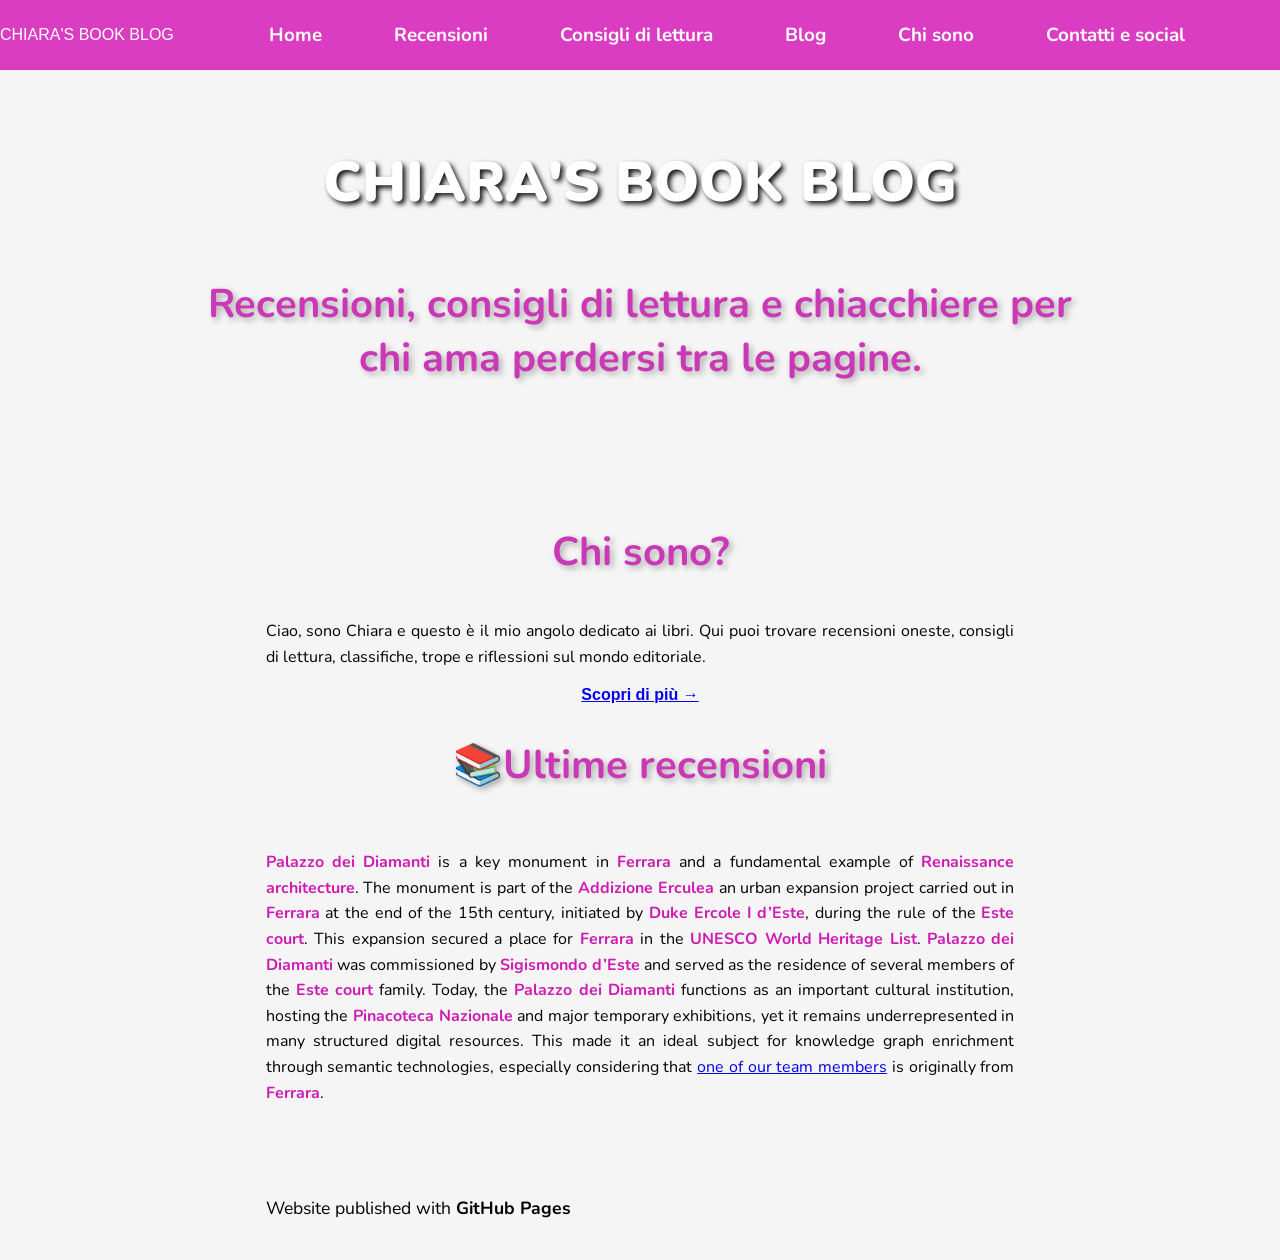
==== index.html @ 5707bc99 "Update index.html" ====
<!DOCTYPE html>
<html lang="it">
<head>
  <meta charset="UTF-8" />
  <meta name="viewport" content="width=device-width, initial-scale=1.0" />
	  <title>Chiara's book blog</title>
	<link rel="icon" type="image/png" href="assets/images/head_after.png">
  <link rel="stylesheet" href="assets/style.css">
	<link href="https://fonts.googleapis.com/css2?family=Nunito&display=swap" rel="stylesheet">
	<link href="https://fonts.google.com/specimen/Rampart+One?query=Rampart+One" rel="stylesheet">

</head>
<body class="home">

 <nav>
	 <div class="mobile-nav">

  <span class="mobile-logo">CHIARA'S BOOK BLOG</span>

  <button class="hamburger" id="hamburger">
    ☰
  </button>
</div>
    <ul>
      <li><a href="index.html"><b>Home</b></a></li>
      <li><a href="methodology.html"><b>Recensioni</b></a></li>
      <li><a href="sparqlqueries.html"><b>Consigli di lettura</b></a></li>
       <li><a href="LLMprompting.html"><b>Blog</b></a></li>
	   <li><a href="rdftriples.html"><b>Chi sono</b></a></li>
      <li><a href="challenges.html"><b>Contatti e social</b></a></li>
    </ul>
 </nav>
  <main>
<div class="title-container">
  <h1 id="arch-title" class="anchor-offset" style="color: white;">
    CHIARA'S BOOK BLOG <br>
  </h1>
	<h2><center>Recensioni, consigli di lettura e chiacchiere per chi ama perdersi tra le pagine.</center></h2>
</div>
<br>
    <br>
    <h2><center>Chi sono?</center></h2>
    <p> Ciao, sono Chiara e questo è il mio angolo dedicato ai libri. Qui puoi trovare recensioni oneste, consigli di lettura, classifiche, trope e riflessioni sul mondo editoriale.<br>
	<center><a href="LLMprompting.html"><b>Scopri di più →</b></a></center>	
</p>
<br>
<h2><center>📚Ultime recensioni</center></h2>
	  <br>
	  <p><strong><a href="https://en.wikipedia.org/wiki/Palazzo_dei_Diamanti" class="no-underline-link" target=_blank">Palazzo dei Diamanti</a></strong> is a key monument in <strong><a href="https://en.wikipedia.org/wiki/Ferrara" class="no-underline-link">Ferrara</a></strong> and a fundamental example of <strong><a href="https://en.wikipedia.org/wiki/Renaissance_architecture" class="no-underline-link" target="_blank">Renaissance architecture</a></strong>. 
	    The monument is part of the <strong><a href="https://en.wikipedia.org/wiki/Addizione_Erculea" class="no-underline-link" target="_blank">Addizione Erculea</a></strong> an urban expansion project carried out in <strong><a href="https://en.wikipedia.org/wiki/Ferrara" class="no-underline-link" target="_blank">Ferrara</a></strong> at the end of the 15th century, initiated by <strong><a href="https://en.wikipedia.org/wiki/Ferrara" class="no-underline-link" target="_blank">Duke Ercole I d’Este</a></strong>, during the rule of the <strong><a href="https://en.wikipedia.org/wiki/House_of_Este" class="no-underline-link" target="_blank">Este court</a></strong>. This expansion secured a place for <strong><a href="https://en.wikipedia.org/wiki/Ferrara" class="no-underline-link" target="_blank">Ferrara</a></strong> in the <strong><a href="https://whc.unesco.org/en/list/733" class="no-underline-link" target="_blank">UNESCO World Heritage List</a></strong>. 
	    <strong><a href="https://en.wikipedia.org/wiki/Palazzo_dei_Diamanti" class="no-underline-link" target="_blank">Palazzo dei Diamanti</a></strong> was commissioned by <strong><a href="https://en.wikipedia.org/wiki/Sigismondo_d%27Este_(1480%E2%80%931524)" class="no-underline-link" target="_blank">Sigismondo d’Este</a></strong> and served as the residence of several members of the <strong><a href="https://en.wikipedia.org/wiki/House_of_Este" class="no-underline-link" target="_blank">Este court</a></strong> family. Today, the <strong><a href="https://en.wikipedia.org/wiki/Palazzo_dei_Diamanti" class="no-underline-link" target="_blank">Palazzo dei Diamanti</a></strong> functions as an important cultural institution, hosting the <strong><a href="https://en.wikipedia.org/wiki/Pinacoteca_Nazionale_in_Ferrara" class="no-underline-link" target="_blank">Pinacoteca Nazionale</a></strong> and major temporary exhibitions, 
	    yet it remains underrepresented in many structured digital resources. This made it an ideal subject for knowledge graph enrichment through semantic technologies, especially considering that <a href="foto.html" target="_blank">one of our team members</a> is originally from <strong><a href="https://en.wikipedia.org/wiki/Ferrara" class="no-underline-link" target="_blank">Ferrara</a></strong>. 
	  </p>
	  <br>
	  <br>

<br>
<br>
<div id="footer_wrap">
 <footer class="inner">
        <p style="color: black; font-size: 1.1em;">Website published with <a href="https://pages.github.com" class="no-underline-link github-pages-link-hover" style="color: black;"> GitHub Pages</a></p>
      </footer>
    </div>
	
  </main>
	<script>
const hamburger = document.getElementById("hamburger");
const menu = document.getElementById("nav-menu");

hamburger.addEventListener("click", () => {
  menu.classList.toggle("active");
});
</script>
</body>
</html>
---- assets/style.css ----
/* Stili generali */
* {
  margin: 0;
  padding: 0;
  box-sizing: border-box;
}

body {
  font-family: Arial, sans-serif;
  padding-top: 60px; 
  background-color: #f5f5f5;
}

p {
  max-width: 800px;
  margin: 0 auto 1em auto;
  text-align: justify;
  line-height: 1.6;
  padding: 0 2vw;
  font-family: 'Nunito', sans-serif;
  font-weight: 400;
}

ul {
  max-width: 800px;
  text-align: justify;
  line-height: 1.6;
  padding: 0 1vw 0 1.5vw;
  font-family: 'Nunito', sans-serif;
  font-weight: 400;
  margin: 0 auto 1em auto;
  list-style-type: disc;
}


.logo-list {
  font-family: 'Nunito', sans-serif;
  max-width: 800px;
  margin: 0 auto 1em auto;
  padding: 0 2vw;
  text-align: justify;
  line-height: 1.6;
  font-weight: 400;
  list-style: none;
}

@media (min-width: 1400px) {
  p, .logo-list {
    max-width: 1200px;
    padding: 0 1vw;
  }
}

.no-underline-link {
  text-decoration: none;              /* rimuove la sottolineatura */
  color: #ce1bb3;                     /* rosa più scuro */
  font-weight: bold;                  /* facoltativo */
  transition: color 0.3s ease;
}

.no-underline-link:hover {
  color: #b1199a;                     /* ancora più scuro al passaggio */
  text-decoration: underline;         /* mostra sottolineatura */
  text-decoration-color: #b1199a;
}

/* Menu principale */
nav {
  position: fixed;
  top: 0;
  width: 100%;
  background-color: #da3cc2;
  color: white;
  height: 70px;
  display: flex;
  align-items: center;
  justify-content: center; /* centra il contenuto dentro nav */
  z-index: 1000;
}

nav ul {
  max-width: 900px;
  margin: 0 auto;
  padding: 0;
  display: flex;
  justify-content: center; /* centra i li dentro ul */
  align-items: center;
  height: 100%;
  list-style-type: none;
}

nav ul li {
  position: relative;
  height: 100%;
  display: flex;
  font-family: "Nunito", sans-serif; /* Font Nunito */
  justify-content: center;
  text-decoration: none; 
  align-items: center; 
  font-size: 1.18em; 
  font-weight: normal;
  transition: color 0.3s ease, background-color 0.3s ease; 
}

nav > ul > li {
  margin: 0 1rem;
}

nav a {
  display: flex; /* Cambiato da block a flex */
  align-items: center; /* Centra verticalmente */
  justify-content: center; /* Centra orizzontalmente */
  height: 100%; /* Fa occupare tutta l’altezza della navbar */
  padding: 0 20px; /* Spazio orizzontale ai lati */
  color: white;
  text-decoration: none;
  white-space: nowrap;
}

nav li:hover > a {
  background-color: #b1199a;
}

/* ===================================
   NAVBAR RESPONSIVE
=================================== */

nav {
  position: fixed;
  top: 0;
  width: 100%;
  background-color: #da3cc2;
  z-index: 1000;
}

.nav-container {
  max-width: 1200px;
  margin: auto;
  height: 70px;

  display: flex;
  justify-content: space-between;
  align-items: center;

  padding: 0 20px;
}

.logo {
  color: white;
  text-decoration: none;
  font-family: "Nunito", sans-serif;
  font-weight: 800;
  font-size: 1.2rem;
}

.logo:hover {
  text-decoration: none;
}

.nav-menu {
  display: flex;
  list-style: none;
  gap: 20px;
}

.nav-menu a {
  color: white;
  text-decoration: none;
  font-family: "Nunito", sans-serif;
  font-weight: 700;
}

.nav-menu a:hover {
  color: #ffe8fb;
}

.hamburger {
  display: none;
  background: none;
  border: none;
  color: white;
  font-size: 2rem;
  cursor: pointer;
}

/* ==========================
   MOBILE
========================== */

@media screen and (max-width: 768px) {

  .hamburger {
    display: block;
  }

  .logo {
    font-size: 1rem;
  }

  .nav-menu {

    display: none;

    position: absolute;
    top: 70px;
    left: 0;

    width: 100%;

    background-color: #da3cc2;

    flex-direction: column;
    gap: 0;
  }

  .nav-menu.active {
    display: flex;
  }

  .nav-menu li {
    border-top: 1px solid rgba(255,255,255,0.2);
  }

  .nav-menu a {

    display: block;

    padding: 15px;

    text-align: center;

    width: 100%;
  }

  .nav-menu a:hover {
    background-color: #b1199a;
  }

  body {
    padding-top: 70px;
  }
}

/* Contenuto principale */
body.home .title-container {
  min-height: 400px;
  background-image: url("images/Palazz.jpg");
  background-size: cover;
  background-position: center;
  background-repeat: no-repeat;
  padding: 4rem 2rem;
  align-items: center;
  text-align: center;
  position: relative;
}

body.methodology .title-container {
  min-height: 400px;
  background-image: url("images/galleria.jpg");
  background-size: cover;
  background-position: center;
  background-repeat: no-repeat;
  padding: 4rem 2rem;
  text-align: center;
  position: relative;
}

body.sparqlqueries .title-container {
  min-height: 400px;
  background-image: url("images/cortile.jpg");
  background-size: cover;
  background-position: center;
  background-repeat: no-repeat;
  padding: 4rem 2rem;
  text-align: center;
  position: relative;
}

body.rdftriples .title-container {
  min-height: 400px;
  background-image: url("images/rdf.jpg");
  background-size: cover;
  background-position: center;
  background-repeat: no-repeat;
  padding: 4rem 2rem;
  text-align: center;
  position: relative;
}

body.llmprompting .title-container {
  min-height: 400px;
  background-image: url("images/llmpromptingpage.jpeg");
  background-size: cover;
  background-position: center;
  background-repeat: no-repeat;
  padding: 4rem 2rem;
  text-align: center;
  position: relative;
}

body.challenges .title-container {
  min-height: 400px;
  background-image: url("images/challengespage.jpeg");
  background-size: cover;
  background-position: center;
  background-repeat: no-repeat;
  padding: 4rem 2rem;
  text-align: center;
  position: relative;
}

body.conclusions .title-container {
  min-height: 400px;
  background-image: url("images/conclusions.jpeg");
  background-size: cover;
  background-position: center;
  background-repeat: no-repeat;
  padding: 4rem 2rem;
  text-align: center;
  position: relative;
}


.title-container h1 {
  position: relative;
  z-index: 1;
  color: white;
}

main {
  padding: 20px;
}

h1 {
  max-width: 800px;
  margin: 0 auto 1em auto;
  padding: 0 2vw;
  font-family: 'Nunito', sans-serif; 
  font-weight: 900;
  font-size: 3.5em;
  color: #8B0000;
  text-shadow: 3px 3px 5px rgba(0, 0, 0, 0.9);
  text-align: center;
}

h2 {
  padding: 0 2vw;
  margin: 0 10vw 1em 10vw; /* sposta tutto più verso il centro */
  font-family: "Nunito", sans-serif;
  font-size: 2.5em;
  font-weight: bold;
  color: #cb38b5;
  text-shadow: 3px 3px 6px rgba(0, 0, 0, 0.3);
  text-align: left;
}

.wd-id a {
  all: unset; 
  font-size: 0.5em;
  margin-left: 0.75em;
  font-family: 'Playfair Display', serif;
  color: #444444;
  font-weight: normal;
  cursor: pointer;
}

h3 {
  padding: 0 2vw;
  margin: 0 10vw 1em 10vw;
  font-family: "Nunito", sans-serif;
  font-size: 1.5em;
  font-weight: normal;
  color: #a4118d;
  text-shadow: 3px 3px 6px rgba(0, 0, 0, 0.3);
  text-align: left;
}

@media screen and (max-width: 768px) {

  h1 {
    font-size: 1.8rem !important;
  }

  h2 {
    font-size: 1.3rem !important;
  }

  h3 {
    font-size: 1.1rem !important;
  }

}

/* text area queries */
/* Contenitore centrato per textarea */
.query-container {
  max-width: 800px;
  margin: 0 auto 2em auto;
  padding: 0 2vw;
}

.sparql-code {
  background-color: #f8f8f8;
  border: 1px solid #ddd;
  font-weight: normal;
  border-radius: 8px;
  padding: 1em;
  font-family: monospace;
  font-size: 0.95em;
  white-space: pre-wrap;
  overflow-x: auto;
  max-width: 800px;
  margin: 2em auto;
  line-height: 1.6;
  color: #333;
}

.sparql-code .keyword {
  color: #8e44ad;
  font-weight: bold;
}

.sparql-code .keyword-main { color: #000000; font-weight: 900; } /* nero */
/* funzioni/determinatori */
.sparql-code .keyword-second { color: #900dc6; font-weight: normal; } /* violetto */
.sparql-code .keyword-regex { color: #1ab4d0; font-weight: normal; } /* azzurro */
.sparql-code .keyword-label { color: #269b41; font-weight: normal; } /* verdino */
.sparql-code .keyword-red { color: #d90000; font-weight: normal; } /* rosso */

code {
  background-color: #eee;
  padding: 2px 4px;
  font-family: monospace;
  border-radius: 4px;
  color: #000000;
}

/* team section */
.team-section {
  padding: 50px 20px;
  background: #f9f9f9;
  text-align: center;
  font-family: 'Nunito', sans-serif;
  font-weight: 700; /* grassetto */
}

.section-title {
  font-size: 2rem;
  margin-bottom: 1.5rem;
  text-align: center !important;
  display: block;
  width: 100%; 
  margin-left: auto;
  margin-right: auto;
}

.team-grid {
  display: grid;
  grid-template-columns: repeat(auto-fit, minmax(150px, 1fr));
  gap: 20px;
  justify-items: center;
}

.team-card {
  background: #fff;
  padding: 15px 10px;
  border-radius: 8px;
  box-shadow: 0 2px 6px rgba(0,0,0,0.1);
  font-size: 1.1rem;
  transition: transform 0.3s, box-shadow 0.3s;
  width: 100%;
  max-width: 200px;
}

.team-card:hover {
  transform: none;
  box-shadow: 0 2px 6px rgba(0, 0, 0, 0.1);
}

/* Logo elenco puntato */
.logo-icon {
  height: 24px;        /* Altezza fissa */
  width: 40px;         /* Larghezza proporzionale */
  margin-right: 12px;
  vertical-align: middle;
  object-fit: contain; /* Mantiene proporzioni senza deformare */
  flex-shrink: 0;
}

.logo-item {
  display: flex;
  align-items: center;
  margin-bottom: 10px;
  font-family: 'Nunito', sans-serif;
  font-size: 1rem;
}

.logo-item a {
  text-decoration: none;
  color: #ce1bb3;
  font-weight: bold;
  transition: color 0.3s ease, text-decoration 0.3s ease;
}

.logo-item a:hover {
  color: #b1199a;
  text-decoration: underline;
}

.logo-list {
  font-family: 'Nunito', sans-serif;
  max-width: none;        /* togli max-width */
  margin: 0 0 1em 0;      /* niente margine auto, quindi non centra */
  padding: 0 2vw;         /* mantiene padding orizzontale */
  text-align: justify;
  line-height: 1.6;
  font-weight: 400;
  list-style: none;
}

.lista-speciale {
  max-width: 800px;
  margin: 0 auto 1em auto;
  text-align: justify;
  line-height: 1.6;
  padding: 0 2vw;
  font-family: 'Nunito', sans-serif;
  font-weight: 400;
}

/* immagini */
.centered-image {
  margin: 2em auto;
  text-align: center; /* facoltativo, utile se dentro c'è altro testo */
}

.centered-image img {
  display: block;
  margin: 0 auto;
  max-width: 70%;
  height: auto;
}


.image-row {
  display: flex;
  justify-content: center;
  gap: 1.5vw; /* margine tra le immagini */
  flex-wrap: wrap;
  padding: 0 5vw; /* margine laterale ridotto */
  margin-bottom: 1.5em;
}

.image-row img {
  width: 100%;
  max-width: clamp(240px, 25vw, 300px); /* più flessibile */
  height: auto;
  border-radius: 8px;
}
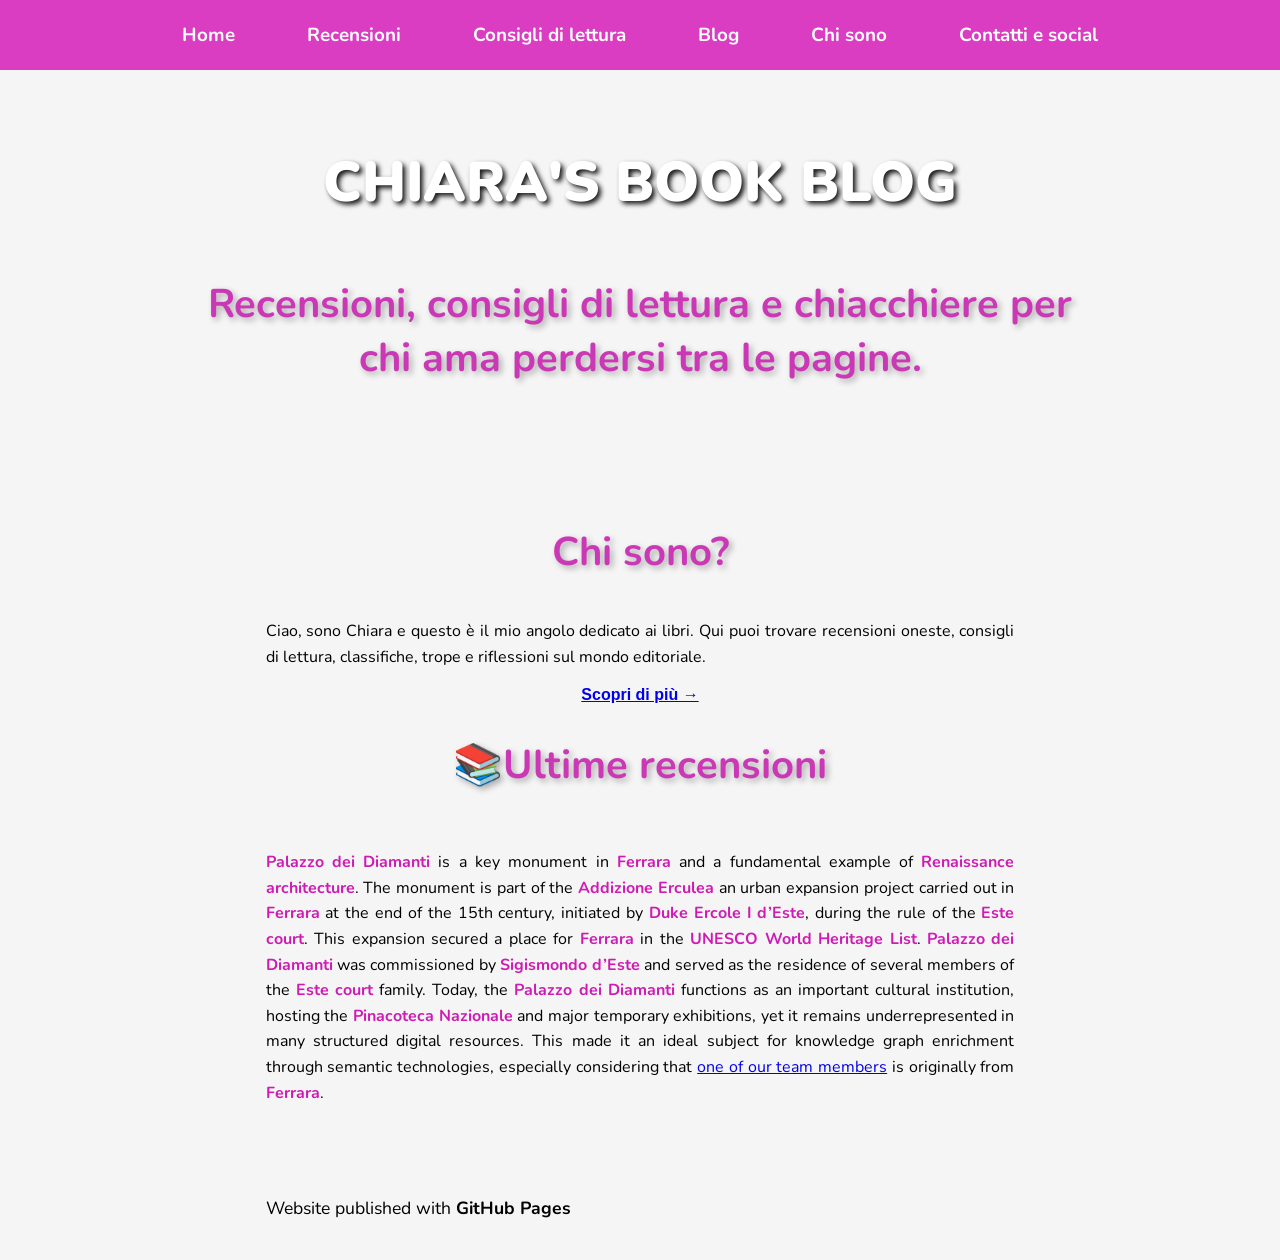
==== commit dca8d667: "Update index.html" ====
--- a/index.html
+++ b/index.html
@@ -63,7 +63,7 @@
     </div>
 	
   </main>
-	<script>
+<script>
 const hamburger = document.getElementById("hamburger");
 const menu = document.getElementById("nav-menu");
 
--- a/assets/style.css
+++ b/assets/style.css
@@ -182,6 +182,9 @@
   font-size: 2rem;
   cursor: pointer;
 }
+.mobile-nav {
+  display: none;
+}
 
 /* ==========================
    MOBILE
@@ -189,58 +192,44 @@
 
 @media screen and (max-width: 768px) {
 
+  .mobile-nav {
+    display: flex;
+    justify-content: space-between;
+    align-items: center;
+    height: 70px;
+    padding: 0 20px;
+  }
+
   .hamburger {
     display: block;
-  }
-
-  .logo {
-    font-size: 1rem;
-  }
-
-  .nav-menu {
-
+    background: none;
+    border: none;
+    color: white;
+    font-size: 2rem;
+    cursor: pointer;
+  }
+
+  nav ul {
     display: none;
-
-    position: absolute;
-    top: 70px;
-    left: 0;
-
+    flex-direction: column;
     width: 100%;
-
     background-color: #da3cc2;
-
-    flex-direction: column;
-    gap: 0;
-  }
-
-  .nav-menu.active {
+  }
+
+  nav ul.active {
     display: flex;
   }
 
-  .nav-menu li {
-    border-top: 1px solid rgba(255,255,255,0.2);
-  }
-
-  .nav-menu a {
-
+  nav ul li {
+    width: 100%;
+    text-align: center;
+  }
+
+  nav ul li a {
     display: block;
-
     padding: 15px;
-
-    text-align: center;
-
-    width: 100%;
-  }
-
-  .nav-menu a:hover {
-    background-color: #b1199a;
-  }
-
-  body {
-    padding-top: 70px;
-  }
-}
-
+  }
+}
 /* Contenuto principale */
 body.home .title-container {
   min-height: 400px;
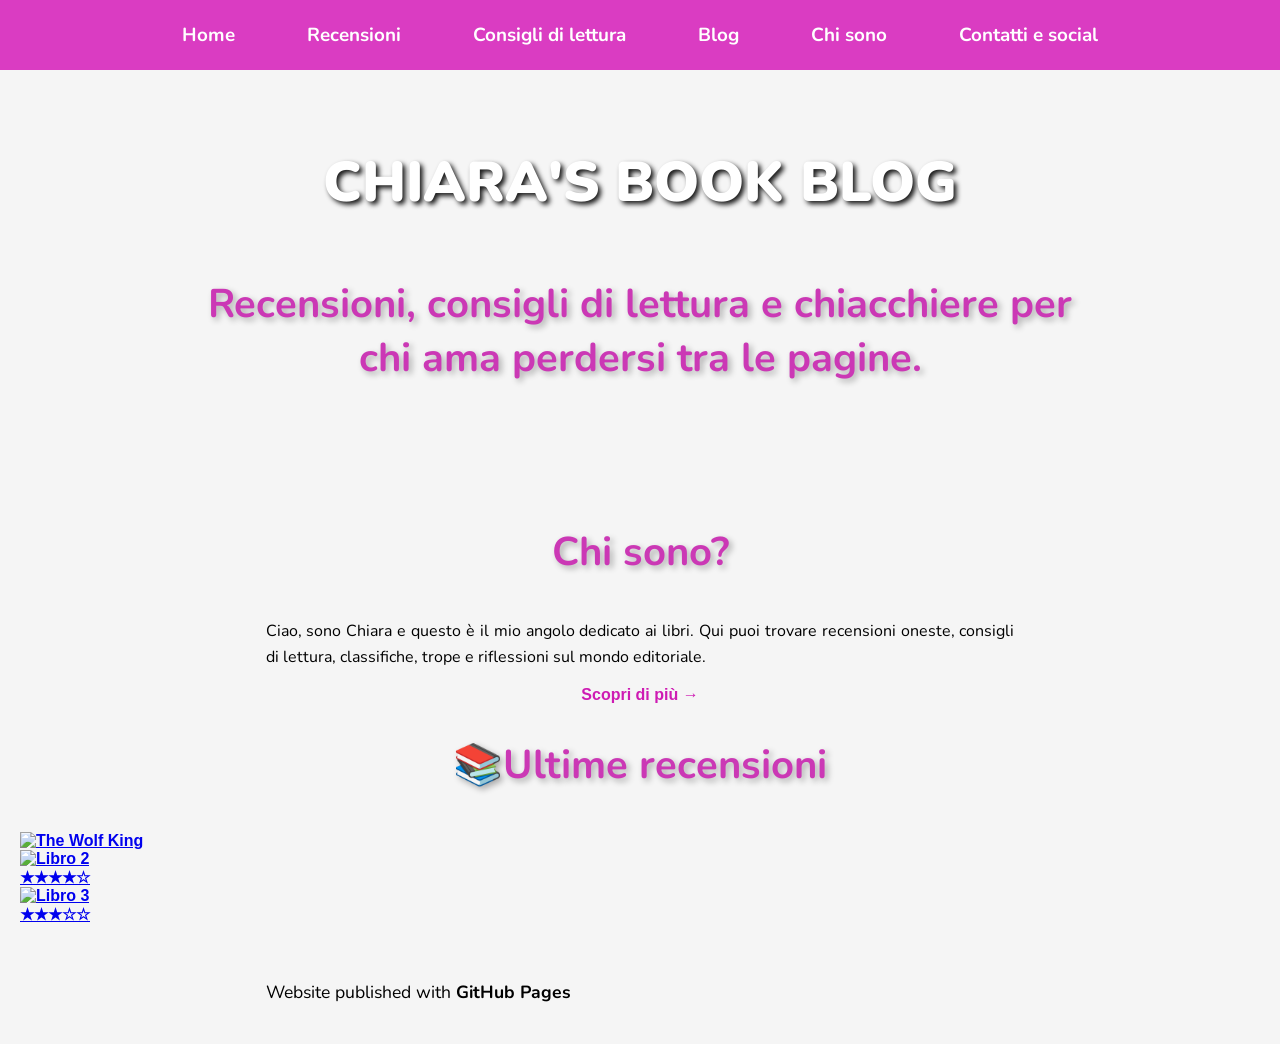
==== commit 4317a2ba: "Update index.html" ====
--- a/index.html
+++ b/index.html
@@ -21,7 +21,7 @@
     ☰
   </button>
 </div>
-    <ul>
+    <ul id="nav-menu">
       <li><a href="index.html"><b>Home</b></a></li>
       <li><a href="methodology.html"><b>Recensioni</b></a></li>
       <li><a href="sparqlqueries.html"><b>Consigli di lettura</b></a></li>
@@ -41,17 +41,33 @@
     <br>
     <h2><center>Chi sono?</center></h2>
     <p> Ciao, sono Chiara e questo è il mio angolo dedicato ai libri. Qui puoi trovare recensioni oneste, consigli di lettura, classifiche, trope e riflessioni sul mondo editoriale.<br>
-	<center><a href="LLMprompting.html"><b>Scopri di più →</b></a></center>	
+	<center><strong><a href="rdftriples.html" class="no-underline-link" target=_blank"><b>Scopri di più →</b></a></center>	
 </p>
 <br>
 <h2><center>📚Ultime recensioni</center></h2>
-	  <br>
-	  <p><strong><a href="https://en.wikipedia.org/wiki/Palazzo_dei_Diamanti" class="no-underline-link" target=_blank">Palazzo dei Diamanti</a></strong> is a key monument in <strong><a href="https://en.wikipedia.org/wiki/Ferrara" class="no-underline-link">Ferrara</a></strong> and a fundamental example of <strong><a href="https://en.wikipedia.org/wiki/Renaissance_architecture" class="no-underline-link" target="_blank">Renaissance architecture</a></strong>. 
-	    The monument is part of the <strong><a href="https://en.wikipedia.org/wiki/Addizione_Erculea" class="no-underline-link" target="_blank">Addizione Erculea</a></strong> an urban expansion project carried out in <strong><a href="https://en.wikipedia.org/wiki/Ferrara" class="no-underline-link" target="_blank">Ferrara</a></strong> at the end of the 15th century, initiated by <strong><a href="https://en.wikipedia.org/wiki/Ferrara" class="no-underline-link" target="_blank">Duke Ercole I d’Este</a></strong>, during the rule of the <strong><a href="https://en.wikipedia.org/wiki/House_of_Este" class="no-underline-link" target="_blank">Este court</a></strong>. This expansion secured a place for <strong><a href="https://en.wikipedia.org/wiki/Ferrara" class="no-underline-link" target="_blank">Ferrara</a></strong> in the <strong><a href="https://whc.unesco.org/en/list/733" class="no-underline-link" target="_blank">UNESCO World Heritage List</a></strong>. 
-	    <strong><a href="https://en.wikipedia.org/wiki/Palazzo_dei_Diamanti" class="no-underline-link" target="_blank">Palazzo dei Diamanti</a></strong> was commissioned by <strong><a href="https://en.wikipedia.org/wiki/Sigismondo_d%27Este_(1480%E2%80%931524)" class="no-underline-link" target="_blank">Sigismondo d’Este</a></strong> and served as the residence of several members of the <strong><a href="https://en.wikipedia.org/wiki/House_of_Este" class="no-underline-link" target="_blank">Este court</a></strong> family. Today, the <strong><a href="https://en.wikipedia.org/wiki/Palazzo_dei_Diamanti" class="no-underline-link" target="_blank">Palazzo dei Diamanti</a></strong> functions as an important cultural institution, hosting the <strong><a href="https://en.wikipedia.org/wiki/Pinacoteca_Nazionale_in_Ferrara" class="no-underline-link" target="_blank">Pinacoteca Nazionale</a></strong> and major temporary exhibitions, 
-	    yet it remains underrepresented in many structured digital resources. This made it an ideal subject for knowledge graph enrichment through semantic technologies, especially considering that <a href="foto.html" target="_blank">one of our team members</a> is originally from <strong><a href="https://en.wikipedia.org/wiki/Ferrara" class="no-underline-link" target="_blank">Ferrara</a></strong>. 
-	  </p>
-	  <br>
+	  <div class="books-grid">
+
+  <a href="recensioni/palazzo-dei-diamanti.html" class="book-card">
+    <img src="assets/images/thewolfking.jpg" alt="The Wolf King">
+     <div class="rating">
+    <i class="fa-solid fa-star"></i>
+    <i class="fa-solid fa-star"></i>
+    <i class="fa-solid fa-star"></i>
+    <i class="fa-solid fa-star-half-stroke"></i>
+  </div>
+  </a>
+
+  <a href="recensioni/libro-2.html" class="book-card">
+    <img src="assets/images/libro2.jpg" alt="Libro 2">
+    <div class="rating">★★★★☆</div>
+  </a>
+
+  <a href="recensioni/libro-3.html" class="book-card">
+    <img src="assets/images/libro3.jpg" alt="Libro 3">
+    <div class="rating">★★★☆☆</div>
+  </a>
+
+</div>
 	  <br>
 
 <br>
@@ -64,11 +80,15 @@
 	
   </main>
 <script>
-const hamburger = document.getElementById("hamburger");
-const menu = document.getElementById("nav-menu");
+document.addEventListener("DOMContentLoaded", () => {
 
-hamburger.addEventListener("click", () => {
-  menu.classList.toggle("active");
+  const hamburger = document.getElementById("hamburger");
+  const menu = document.getElementById("nav-menu");
+
+  hamburger.addEventListener("click", () => {
+    menu.classList.toggle("active");
+  });
+
 });
 </script>
 </body>
--- a/assets/style.css
+++ b/assets/style.css
@@ -196,19 +196,26 @@
     display: flex;
     justify-content: space-between;
     align-items: center;
-    height: 70px;
+    height: 50px;
     padding: 0 20px;
   }
 
   .hamburger {
     display: block;
-    background: none;
+    background-color: #cc6699;
+    
     border: none;
     color: white;
     font-size: 2rem;
     cursor: pointer;
   }
-
+  .logo {
+  color: white;
+  text-decoration: none;
+  font-family: "Nunito", sans-serif;
+  font-weight: 800;
+  font-size: 1.2rem;
+}
   nav ul {
     display: none;
     flex-direction: column;
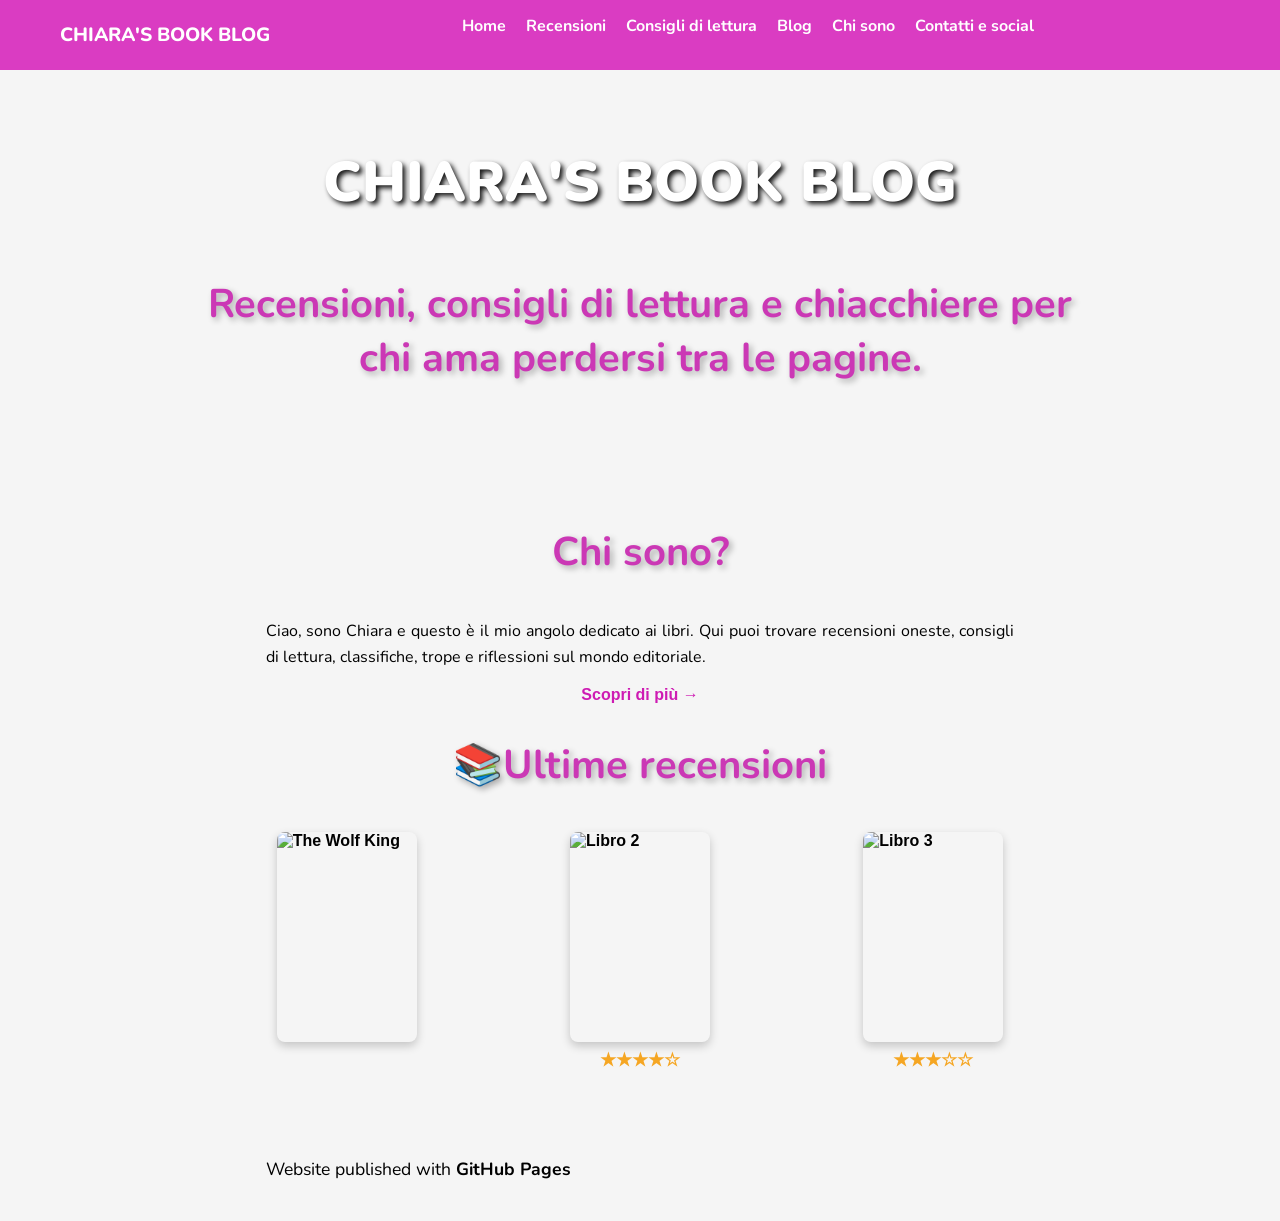
==== commit 0658756a: "Update index.html" ====
--- a/index.html
+++ b/index.html
@@ -13,23 +13,23 @@
 <body class="home">
 
  <nav>
-	 <div class="mobile-nav">
+  <div class="nav-container">
 
-  <span class="mobile-logo">CHIARA'S BOOK BLOG</span>
+    <a href="index.html" class="logo">CHIARA'S BOOK BLOG</a>
 
-  <button class="hamburger" id="hamburger">
-    ☰
-  </button>
-</div>
-    <ul id="nav-menu">
-      <li><a href="index.html"><b>Home</b></a></li>
-      <li><a href="methodology.html"><b>Recensioni</b></a></li>
-      <li><a href="sparqlqueries.html"><b>Consigli di lettura</b></a></li>
-       <li><a href="LLMprompting.html"><b>Blog</b></a></li>
-	   <li><a href="rdftriples.html"><b>Chi sono</b></a></li>
-      <li><a href="challenges.html"><b>Contatti e social</b></a></li>
+    <button class="hamburger" id="hamburger">☰</button>
+
+    <ul class="nav-menu" id="nav-menu">
+      <li><a href="index.html">Home</a></li>
+      <li><a href="methodology.html">Recensioni</a></li>
+      <li><a href="sparqlqueries.html">Consigli di lettura</a></li>
+      <li><a href="LLMprompting.html">Blog</a></li>
+      <li><a href="rdftriples.html">Chi sono</a></li>
+      <li><a href="challenges.html">Contatti e social</a></li>
     </ul>
- </nav>
+
+  </div>
+</nav>
   <main>
 <div class="title-container">
   <h1 id="arch-title" class="anchor-offset" style="color: white;">
--- a/assets/style.css
+++ b/assets/style.css
@@ -70,69 +70,10 @@
   top: 0;
   width: 100%;
   background-color: #da3cc2;
-  color: white;
-  height: 70px;
-  display: flex;
-  align-items: center;
-  justify-content: center; /* centra il contenuto dentro nav */
   z-index: 1000;
 }
 
-nav ul {
-  max-width: 900px;
-  margin: 0 auto;
-  padding: 0;
-  display: flex;
-  justify-content: center; /* centra i li dentro ul */
-  align-items: center;
-  height: 100%;
-  list-style-type: none;
-}
-
-nav ul li {
-  position: relative;
-  height: 100%;
-  display: flex;
-  font-family: "Nunito", sans-serif; /* Font Nunito */
-  justify-content: center;
-  text-decoration: none; 
-  align-items: center; 
-  font-size: 1.18em; 
-  font-weight: normal;
-  transition: color 0.3s ease, background-color 0.3s ease; 
-}
-
-nav > ul > li {
-  margin: 0 1rem;
-}
-
-nav a {
-  display: flex; /* Cambiato da block a flex */
-  align-items: center; /* Centra verticalmente */
-  justify-content: center; /* Centra orizzontalmente */
-  height: 100%; /* Fa occupare tutta l’altezza della navbar */
-  padding: 0 20px; /* Spazio orizzontale ai lati */
-  color: white;
-  text-decoration: none;
-  white-space: nowrap;
-}
-
-nav li:hover > a {
-  background-color: #b1199a;
-}
-
-/* ===================================
-   NAVBAR RESPONSIVE
-=================================== */
-
-nav {
-  position: fixed;
-  top: 0;
-  width: 100%;
-  background-color: #da3cc2;
-  z-index: 1000;
-}
-
+/* DESKTOP NAV */
 .nav-container {
   max-width: 1200px;
   margin: auto;
@@ -151,10 +92,6 @@
   font-family: "Nunito", sans-serif;
   font-weight: 800;
   font-size: 1.2rem;
-}
-
-.logo:hover {
-  text-decoration: none;
 }
 
 .nav-menu {
@@ -182,61 +119,39 @@
   font-size: 2rem;
   cursor: pointer;
 }
-.mobile-nav {
-  display: none;
-}
-
-/* ==========================
-   MOBILE
-========================== */
-
+
+/* MOBILE */
 @media screen and (max-width: 768px) {
-
-  .mobile-nav {
-    display: flex;
-    justify-content: space-between;
-    align-items: center;
-    height: 50px;
-    padding: 0 20px;
-  }
 
   .hamburger {
     display: block;
-    background-color: #cc6699;
-    
-    border: none;
-    color: white;
-    font-size: 2rem;
-    cursor: pointer;
-  }
-  .logo {
-  color: white;
-  text-decoration: none;
-  font-family: "Nunito", sans-serif;
-  font-weight: 800;
-  font-size: 1.2rem;
-}
-  nav ul {
+  }
+
+  .nav-menu {
     display: none;
     flex-direction: column;
     width: 100%;
     background-color: #da3cc2;
   }
 
-  nav ul.active {
+  .nav-menu.active {
     display: flex;
   }
 
-  nav ul li {
-    width: 100%;
+  .nav-menu li {
     text-align: center;
   }
 
-  nav ul li a {
+  .nav-menu a {
     display: block;
     padding: 15px;
   }
-}
+
+  body {
+    padding-top: 70px;
+  }
+}
+
 /* Contenuto principale */
 body.home .title-container {
   min-height: 400px;
@@ -554,5 +469,58 @@
   border-radius: 8px;
 }
 
-
-
+/*book icons*/
+.books-grid {
+  display: grid;
+  grid-template-columns: repeat(auto-fit, minmax(160px, 1fr));
+  gap: 20px;
+  max-width: 900px;
+  margin: 30px auto;
+  padding: 0 20px;
+}
+
+.book-card {
+  display: flex;
+  flex-direction: column;
+  align-items: center;
+  text-decoration: none;
+  color: inherit;
+  transition: transform 0.2s ease;
+}
+
+.book-card:hover {
+  transform: scale(1.05);
+}
+
+.book-card img {
+  width: 140px;
+  height: 210px;
+  object-fit: cover;
+  border-radius: 8px;
+  box-shadow: 0 4px 10px rgba(0,0,0,0.2);
+}
+
+.rating {
+  margin-top: 8px;
+  font-size: 1.1rem;
+  color: #f5a623; /* oro stelle */
+  font-family: Arial, sans-serif;
+}
+.rating i {
+  color: #f5a623;
+  margin-right: 2px;
+  font-size: 1rem;
+}
+@media screen and (max-width: 768px) {
+  .books-grid {
+    grid-template-columns: repeat(2, 1fr);
+  }
+
+  .book-card img {
+    width: 120px;
+    height: 180px;
+  }
+}
+
+
+
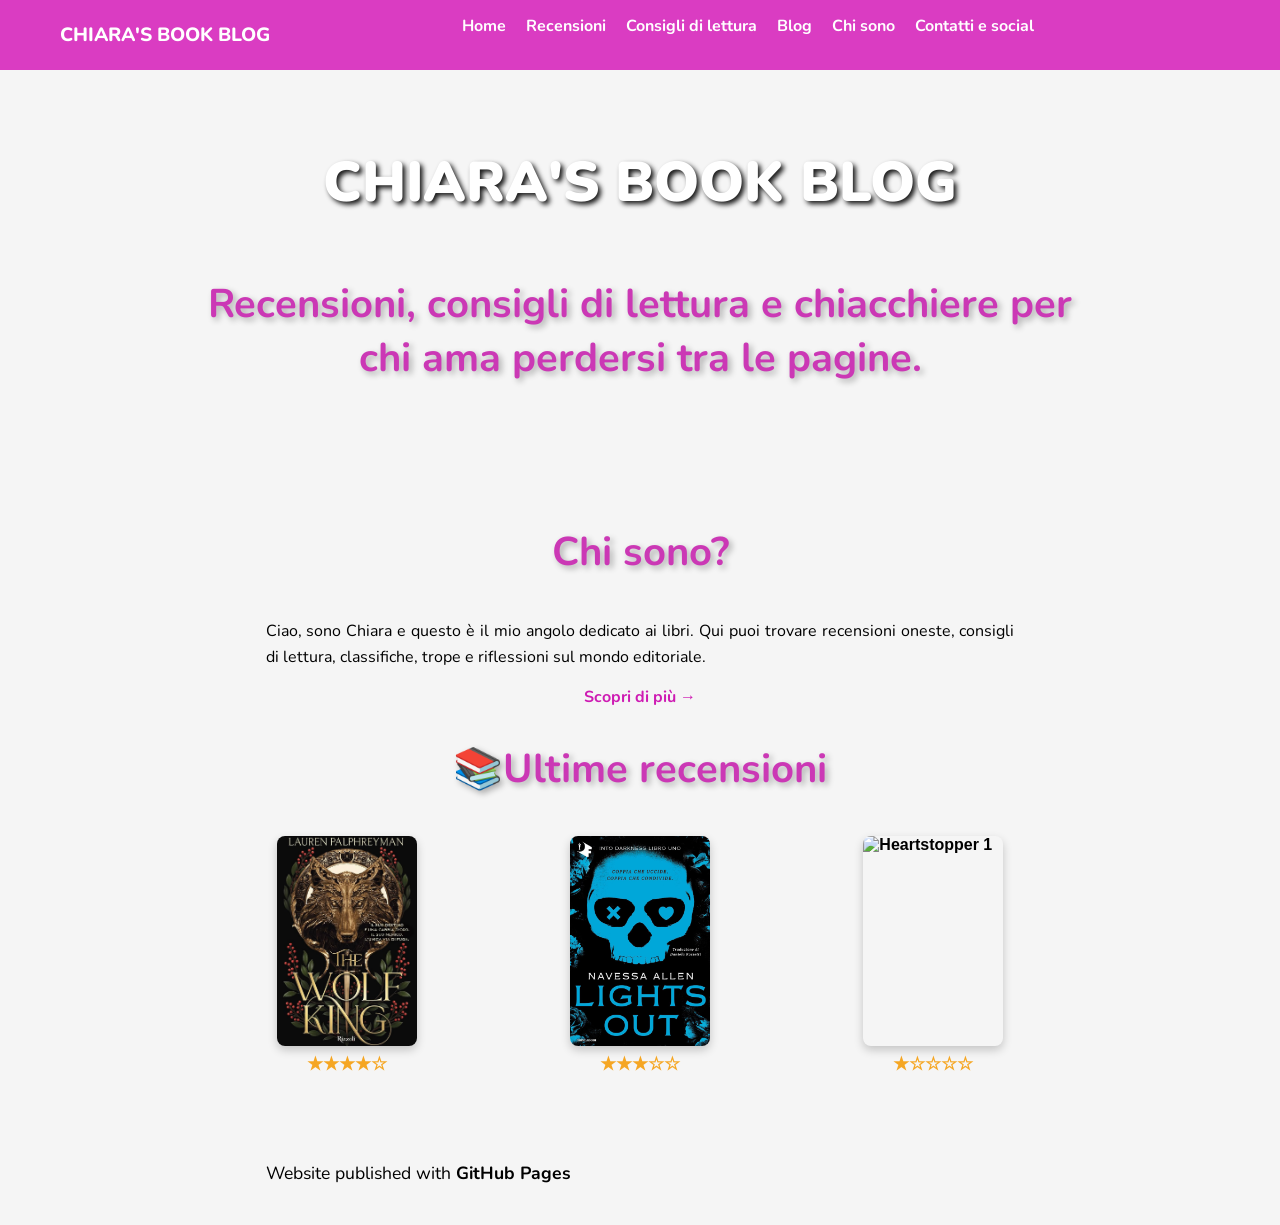
==== commit e644759e: "Update index.html" ====
--- a/index.html
+++ b/index.html
@@ -48,23 +48,18 @@
 	  <div class="books-grid">
 
   <a href="recensioni/palazzo-dei-diamanti.html" class="book-card">
-    <img src="assets/images/thewolfking.jpg" alt="The Wolf King">
-     <div class="rating">
-    <i class="fa-solid fa-star"></i>
-    <i class="fa-solid fa-star"></i>
-    <i class="fa-solid fa-star"></i>
-    <i class="fa-solid fa-star-half-stroke"></i>
-  </div>
-  </a>
-
-  <a href="recensioni/libro-2.html" class="book-card">
-    <img src="assets/images/libro2.jpg" alt="Libro 2">
+    <img src="assets/images/recensioni/thewolfking.jpg" alt="The Wolf King">
     <div class="rating">★★★★☆</div>
   </a>
 
-  <a href="recensioni/libro-3.html" class="book-card">
-    <img src="assets/images/libro3.jpg" alt="Libro 3">
+  <a href="recensioni/lightsout.html" class="book-card">
+    <img src="assets/images/recensioni/lightsout.jpg" alt="Lights Out">
     <div class="rating">★★★☆☆</div>
+  </a>
+
+  <a href="recensioni/heartstopper.html" class="book-card">
+    <img src="assets/images/recensioni/heartstopper.jpg" alt="Heartstopper 1">
+    <div class="rating">★☆☆☆☆</div>
   </a>
 
 </div>
--- a/assets/style.css
+++ b/assets/style.css
@@ -53,6 +53,7 @@
 
 .no-underline-link {
   text-decoration: none;              /* rimuove la sottolineatura */
+  font-family: 'Nunito', sans-serif;
   color: #ce1bb3;                     /* rosa più scuro */
   font-weight: bold;                  /* facoltativo */
   transition: color 0.3s ease;
@@ -61,6 +62,7 @@
 .no-underline-link:hover {
   color: #b1199a;                     /* ancora più scuro al passaggio */
   text-decoration: underline;         /* mostra sottolineatura */
+   font-family: 'Nunito', sans-serif;
   text-decoration-color: #b1199a;
 }
 
@@ -140,22 +142,26 @@
 
   .nav-menu li {
     text-align: center;
+     width: 100%;
   }
 
   .nav-menu a {
     display: block;
     padding: 15px;
+    font-size: 1rem;
   }
 
   body {
     padding-top: 70px;
   }
 }
-
+.logo {
+  display: block;
+}
 /* Contenuto principale */
 body.home .title-container {
   min-height: 400px;
-  background-image: url("images/Palazz.jpg");
+  background-image: url("assets/images/salto26.jpg");
   background-size: cover;
   background-position: center;
   background-repeat: no-repeat;
@@ -346,48 +352,6 @@
   color: #000000;
 }
 
-/* team section */
-.team-section {
-  padding: 50px 20px;
-  background: #f9f9f9;
-  text-align: center;
-  font-family: 'Nunito', sans-serif;
-  font-weight: 700; /* grassetto */
-}
-
-.section-title {
-  font-size: 2rem;
-  margin-bottom: 1.5rem;
-  text-align: center !important;
-  display: block;
-  width: 100%; 
-  margin-left: auto;
-  margin-right: auto;
-}
-
-.team-grid {
-  display: grid;
-  grid-template-columns: repeat(auto-fit, minmax(150px, 1fr));
-  gap: 20px;
-  justify-items: center;
-}
-
-.team-card {
-  background: #fff;
-  padding: 15px 10px;
-  border-radius: 8px;
-  box-shadow: 0 2px 6px rgba(0,0,0,0.1);
-  font-size: 1.1rem;
-  transition: transform 0.3s, box-shadow 0.3s;
-  width: 100%;
-  max-width: 200px;
-}
-
-.team-card:hover {
-  transform: none;
-  box-shadow: 0 2px 6px rgba(0, 0, 0, 0.1);
-}
-
 /* Logo elenco puntato */
 .logo-icon {
   height: 24px;        /* Altezza fissa */
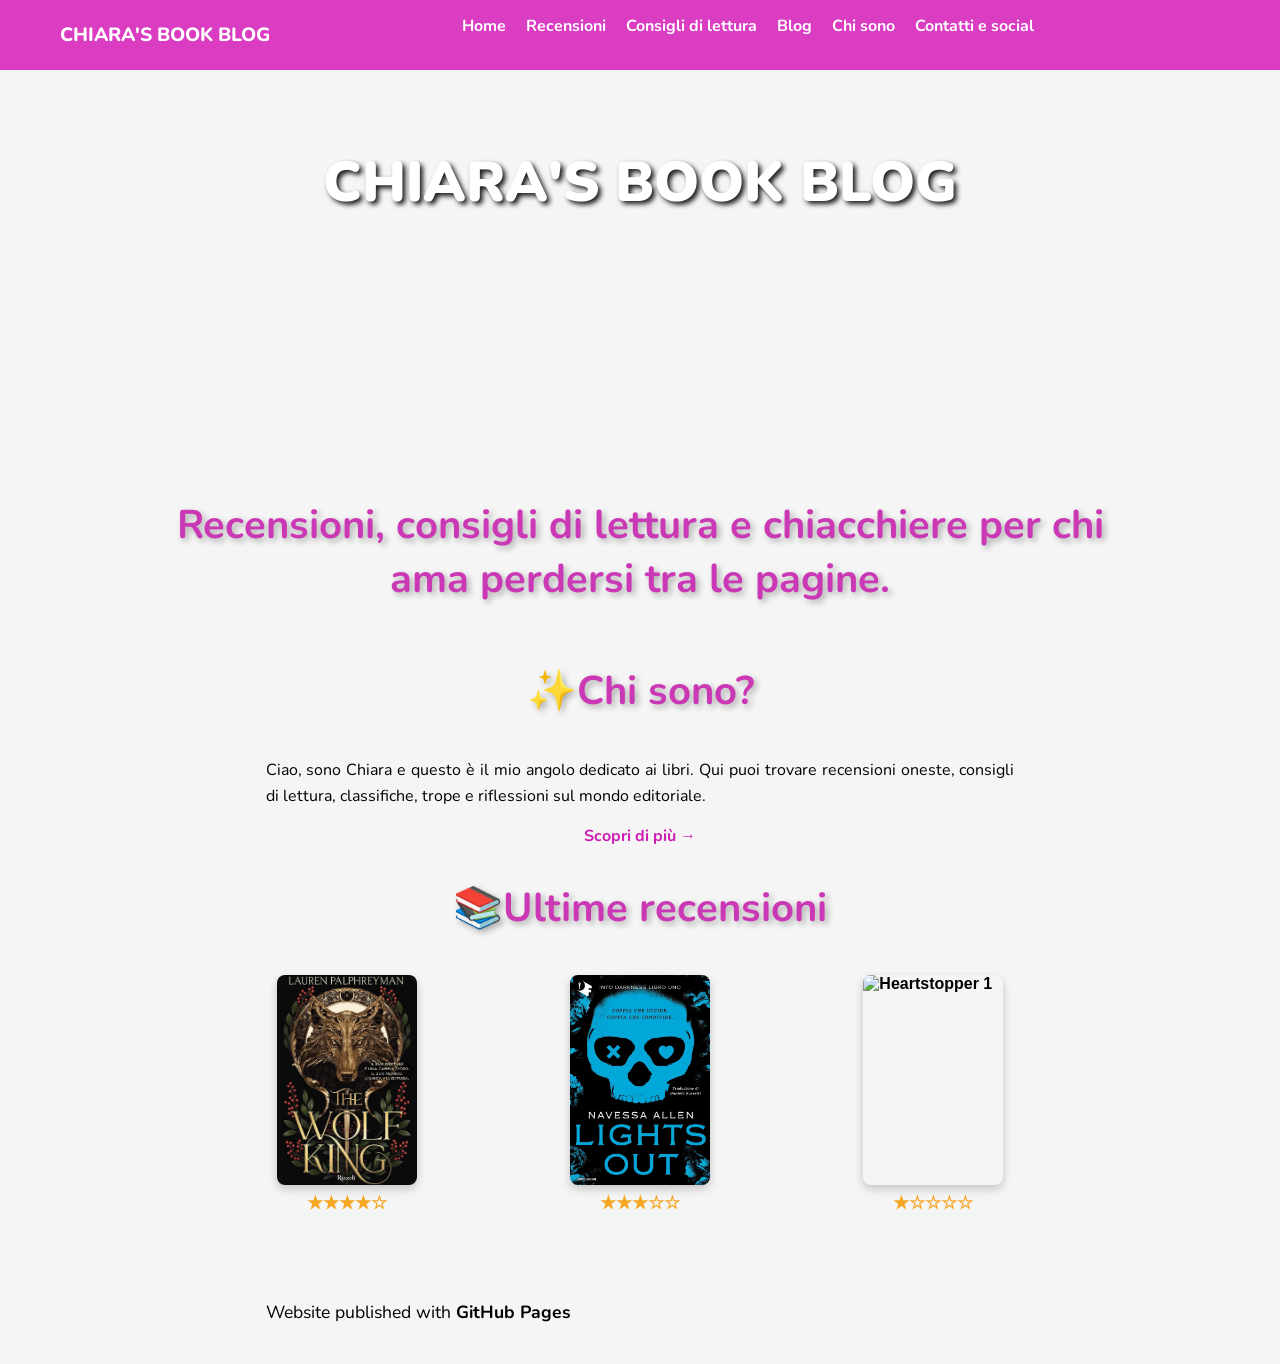
==== commit e0ec7741: "Update index.html" ====
--- a/index.html
+++ b/index.html
@@ -35,11 +35,11 @@
   <h1 id="arch-title" class="anchor-offset" style="color: white;">
     CHIARA'S BOOK BLOG <br>
   </h1>
-	<h2><center>Recensioni, consigli di lettura e chiacchiere per chi ama perdersi tra le pagine.</center></h2>
 </div>
 <br>
+	  	<h2><center>Recensioni, consigli di lettura e chiacchiere per chi ama perdersi tra le pagine.</center></h2>
     <br>
-    <h2><center>Chi sono?</center></h2>
+    <h2><center>✨Chi sono?</center></h2>
     <p> Ciao, sono Chiara e questo è il mio angolo dedicato ai libri. Qui puoi trovare recensioni oneste, consigli di lettura, classifiche, trope e riflessioni sul mondo editoriale.<br>
 	<center><strong><a href="rdftriples.html" class="no-underline-link" target=_blank"><b>Scopri di più →</b></a></center>	
 </p>
--- a/assets/style.css
+++ b/assets/style.css
@@ -161,7 +161,7 @@
 /* Contenuto principale */
 body.home .title-container {
   min-height: 400px;
-  background-image: url("assets/images/salto26.jpg");
+  background-image: url("images/salto26.jpg");
   background-size: cover;
   background-position: center;
   background-repeat: no-repeat;
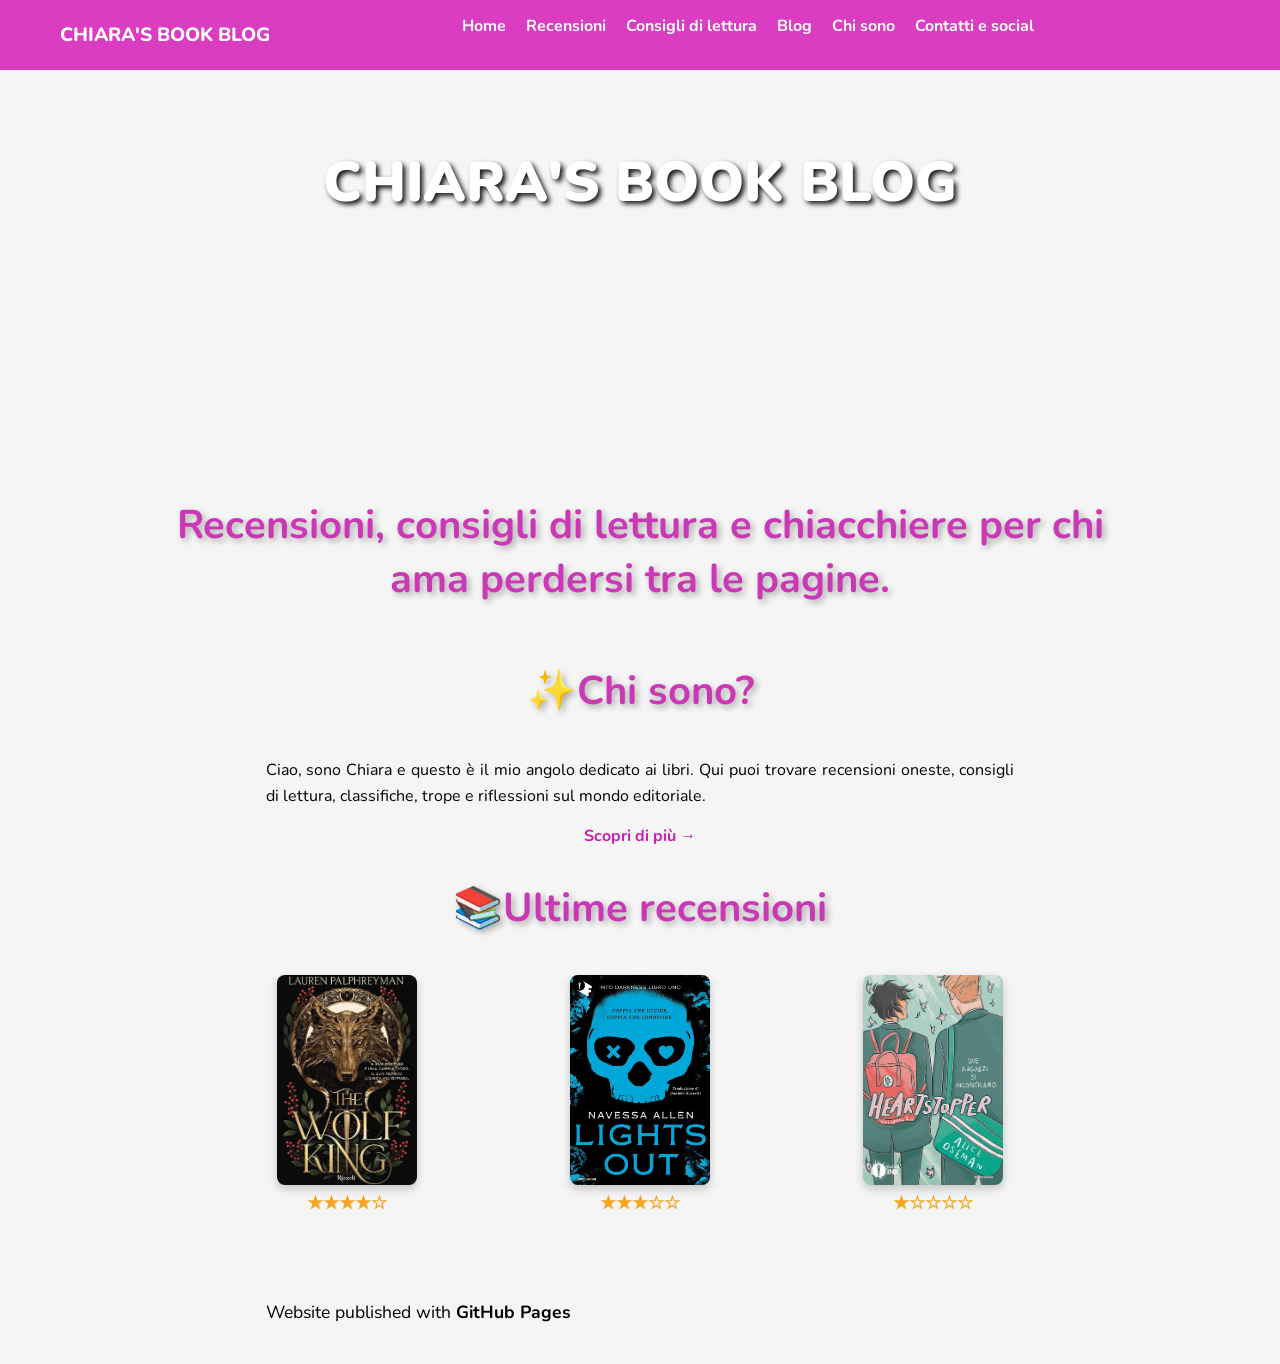
==== commit 7e07b79d: "Update index.html" ====
--- a/index.html
+++ b/index.html
@@ -21,11 +21,11 @@
 
     <ul class="nav-menu" id="nav-menu">
       <li><a href="index.html">Home</a></li>
-      <li><a href="methodology.html">Recensioni</a></li>
-      <li><a href="sparqlqueries.html">Consigli di lettura</a></li>
-      <li><a href="LLMprompting.html">Blog</a></li>
-      <li><a href="rdftriples.html">Chi sono</a></li>
-      <li><a href="challenges.html">Contatti e social</a></li>
+      <li><a href="recensioni.html">Recensioni</a></li>
+      <li><a href="consigli.html">Consigli di lettura</a></li>
+      <li><a href="blog.html">Blog</a></li>
+      <li><a href="chisono.html">Chi sono</a></li>
+      <li><a href="contatti.html">Contatti e social</a></li>
     </ul>
 
   </div>
